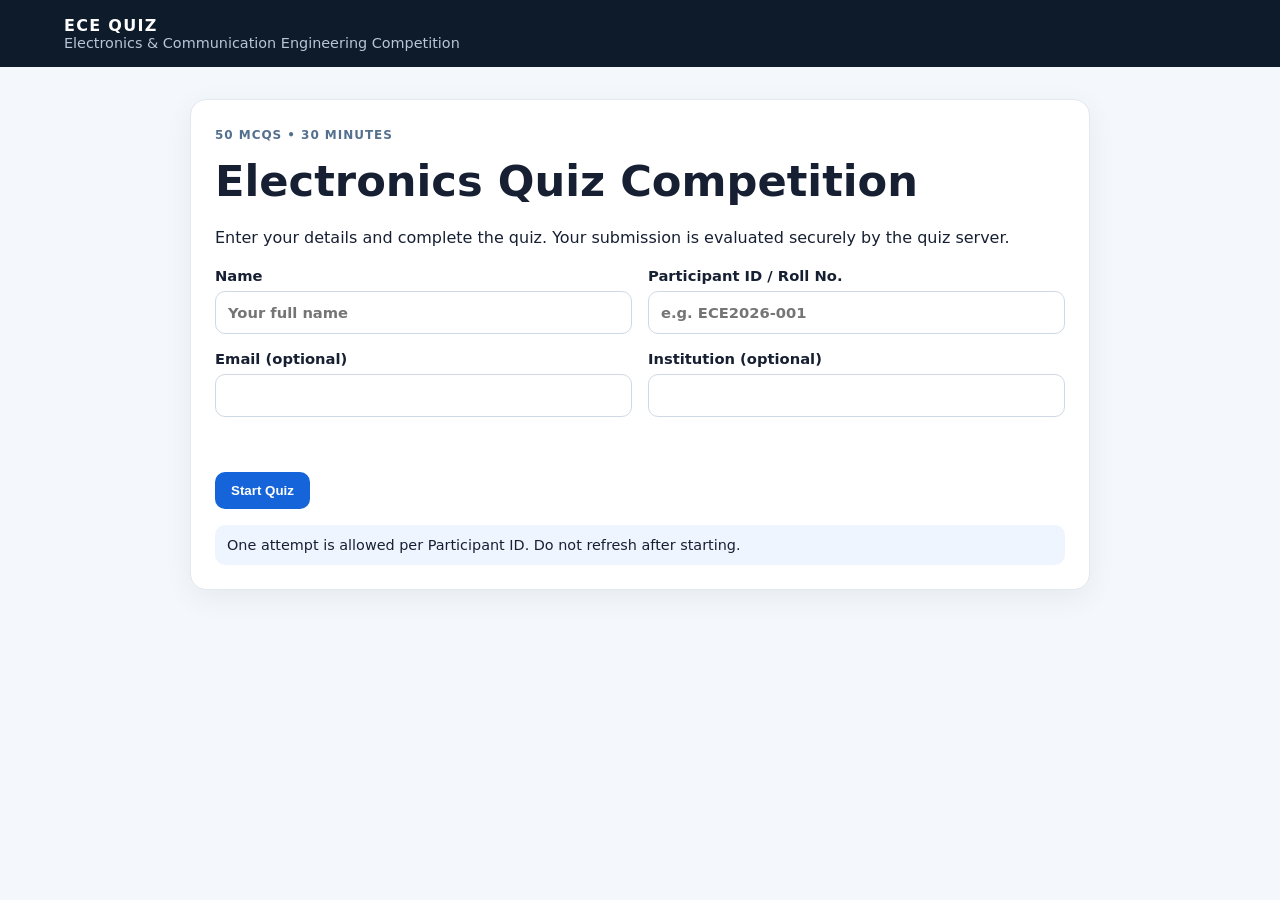
==== index.html @ e72265a6 "final 1 marking" ====
<!doctype html>
<html lang="en">
<head>
  <meta charset="utf-8">
  <meta name="viewport" content="width=device-width,initial-scale=1">
  <title>ECE Quiz Competition</title>
  <link rel="stylesheet" href="css/style.css">
</head>
<body>
  <header class="top">
    <div>
      <div class="brand">ECE QUIZ</div>
      <div class="muted">Electronics & Communication Engineering Competition</div>
    </div>
    <nav></nav>
  </header>
  <main class="container">
    <section id="registration" class="card hero">
      <span class="eyebrow">50 MCQs • 30 minutes</span>
      <h1>Electronics Quiz Competition</h1>
      <p>Enter your details and complete the quiz. Your submission is evaluated securely by the quiz server.</p>
      <div class="grid2">
        <label>Name<input id="name" maxlength="80" placeholder="Your full name"></label>
        <label>Participant ID / Roll No.<input id="roll" maxlength="40" placeholder="e.g. ECE2026-001"></label>
        <label>Email (optional)<input id="email" type="email" maxlength="120"></label>
        <label>Institution (optional)<input id="institution" maxlength="120"></label>
      </div>
      <p id="regError" class="error"></p>
      <button id="startBtn" class="btn primary">Start Quiz</button>
      <div class="notice">One attempt is allowed per Participant ID. Do not refresh after starting.</div>
    </section>

    <section id="quiz" hidden>
      <div class="quizbar">
        <div>
          <strong id="participantLabel"></strong>
          <div id="progress" class="muted"></div>
        </div>
        <div class="timer" id="timer">30:00</div>
      </div>
      <div class="progress"><div id="bar"></div></div>
      <div id="questionArea"></div>
      <div class="actions">
        <button id="prevBtn" class="btn">Previous</button>
        <button id="nextBtn" class="btn primary">Next</button>
        <button id="submitBtn" class="btn danger" hidden>Submit Quiz</button>
      </div>
    </section>

    <section id="result" class="card result" hidden>
      <span class="eyebrow">Submission received</span>
      <h2>Quiz submitted successfully</h2>
      <p>Your submission has been recorded successfully.</p>
      <p>Your marks, correct answers, and detailed result are available only to the organizer.</p>
    </section>
  </main>
  <script src="config.js"></script>
  <script src="js/api.js"></script>
  <script src="js/quiz.js"></script>
</body>
</html>
---- css/style.css ----
*{box-sizing:border-box}body{margin:0;font-family:Inter,system-ui,-apple-system,Segoe UI,sans-serif;background:#f4f7fb;color:#172033}.top{background:#0d1b2a;color:#fff;padding:16px 5%;display:flex;justify-content:space-between;align-items:center;gap:20px;position:sticky;top:0;z-index:5}.brand{font-weight:800;letter-spacing:.08em}.muted{color:#718096;font-size:.9rem}.top .muted{color:#b8c5d6}.top nav{display:flex;gap:16px}.top a{color:#fff;text-decoration:none}.container{max-width:1150px;margin:32px auto;padding:0 16px}.card{background:#fff;border:1px solid #e3e9f2;border-radius:16px;padding:24px;box-shadow:0 8px 30px rgba(13,27,42,.06)}.hero{max-width:900px;margin:auto}.narrow{max-width:520px;margin:40px auto}h1{font-size:clamp(1.8rem,4vw,2.7rem);margin:.3em 0 .5em}h2{margin:.5em 0}.eyebrow{text-transform:uppercase;letter-spacing:.08em;font-size:.75rem;font-weight:800;color:#54708f}.grid2{display:grid;grid-template-columns:1fr 1fr;gap:16px;margin:20px 0}label{display:block;font-weight:650;font-size:.92rem}input{width:100%;padding:12px;margin-top:7px;border:1px solid #cfd8e5;border-radius:10px;font:inherit}.btn{border:0;border-radius:10px;padding:11px 16px;background:#e7edf5;color:#172033;font-weight:700;cursor:pointer}.btn.primary{background:#1664d9;color:#fff}.btn.danger{background:#c93636;color:#fff}.btn:disabled{opacity:.55;cursor:not-allowed}.notice{background:#eef5ff;border-radius:10px;padding:12px;margin-top:16px;font-size:.9rem}.error{color:#c93636;min-height:1.2em}.quizbar{display:flex;justify-content:space-between;align-items:center;margin-bottom:12px}.timer{font-variant-numeric:tabular-nums;font-size:1.6rem;font-weight:800}.progress{height:8px;background:#e4eaf2;border-radius:99px;overflow:hidden;margin-bottom:20px}.progress #bar{height:100%;width:0;background:#1664d9}.option{display:flex;align-items:flex-start;gap:10px;border:1px solid #dce3ec;padding:14px;border-radius:10px;margin:10px 0;cursor:pointer;font-weight:500}.option input{width:auto;margin:3px 0}.actions{display:flex;gap:10px;justify-content:flex-end;margin-top:16px}.inline{display:flex;flex-wrap:wrap}.sectionhead{display:flex;justify-content:space-between;gap:20px;align-items:center;margin-bottom:20px}.tablewrap{overflow:auto}table{width:100%;border-collapse:collapse;min-width:780px}th,td{text-align:left;padding:11px;border-bottom:1px solid #e7edf4;white-space:nowrap}th{background:#f7f9fc;font-size:.82rem}.result{text-align:center;max-width:650px;margin:auto}.score{font-size:4rem;font-weight:900;margin:18px}.grid3{display:grid;grid-template-columns:repeat(3,1fr);gap:12px}.grid3 div{background:#f7f9fc;padding:14px;border-radius:10px}.grid3 span{display:block;color:#718096;font-size:.85rem}.grid3 strong{display:block;margin-top:4px}@media(max-width:700px){.top{align-items:flex-start}.grid2,.grid3{grid-template-columns:1fr}.sectionhead{align-items:flex-start;flex-direction:column}.actions.inline{justify-content:flex-start}.top nav{display:none}.container{margin-top:20px}.card{padding:18px}}
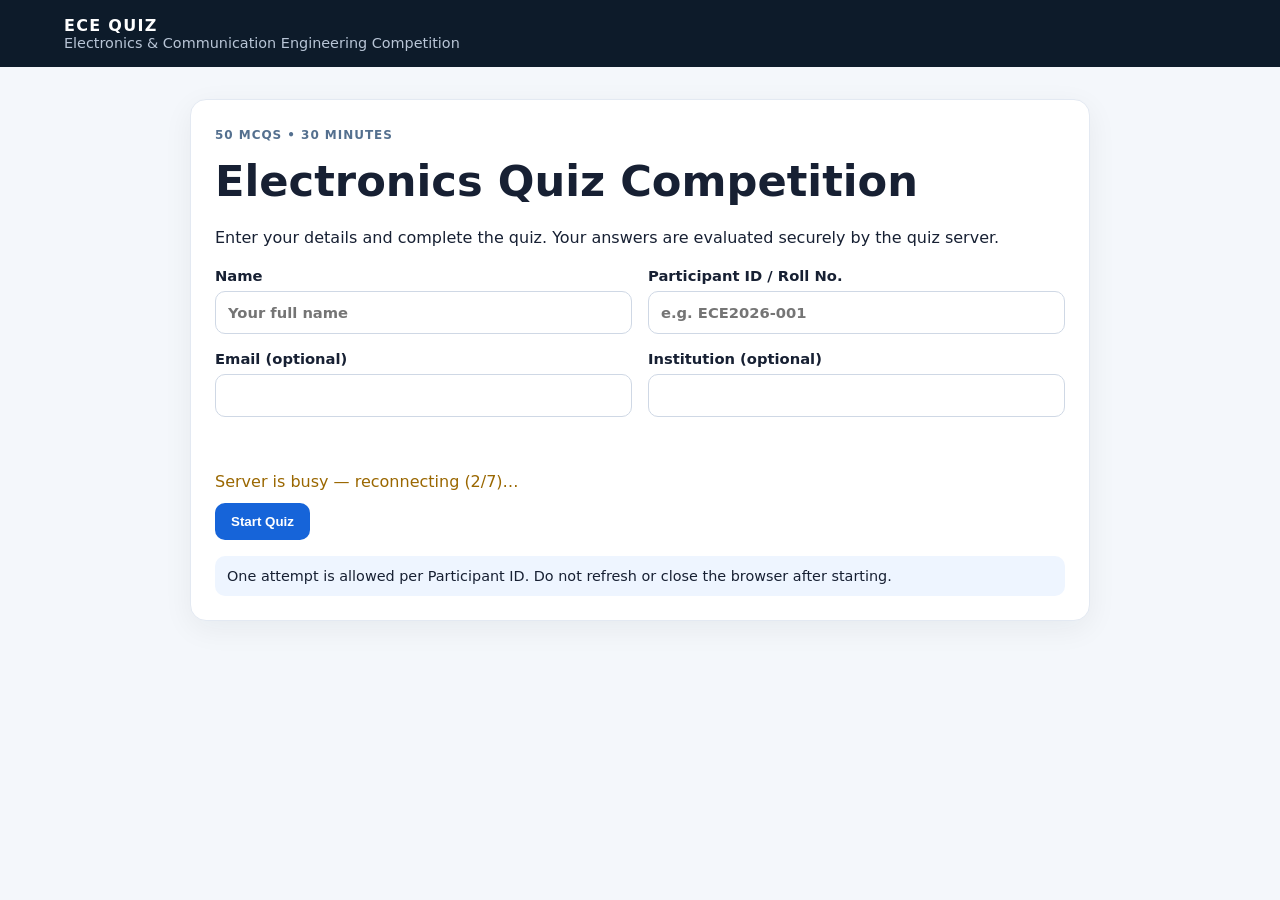
==== commit 7124326c: "test for 80 students" ====
--- a/index.html
+++ b/index.html
@@ -3,8 +3,9 @@
 <head>
   <meta charset="utf-8">
   <meta name="viewport" content="width=device-width,initial-scale=1">
+  <meta http-equiv="Cache-Control" content="no-cache, no-store, must-revalidate">
   <title>ECE Quiz Competition</title>
-  <link rel="stylesheet" href="css/style.css">
+  <link rel="stylesheet" href="css/style.css?v=20260925-r1">
 </head>
 <body>
   <header class="top">
@@ -12,22 +13,28 @@
       <div class="brand">ECE QUIZ</div>
       <div class="muted">Electronics & Communication Engineering Competition</div>
     </div>
-    <nav></nav>
   </header>
+
   <main class="container">
     <section id="registration" class="card hero">
-      <span class="eyebrow">50 MCQs • 30 minutes</span>
+      <span class="eyebrow">50 MCQs • 30 Minutes</span>
       <h1>Electronics Quiz Competition</h1>
-      <p>Enter your details and complete the quiz. Your submission is evaluated securely by the quiz server.</p>
+      <p>Enter your details and complete the quiz. Your answers are evaluated securely by the quiz server.</p>
+
       <div class="grid2">
-        <label>Name<input id="name" maxlength="80" placeholder="Your full name"></label>
-        <label>Participant ID / Roll No.<input id="roll" maxlength="40" placeholder="e.g. ECE2026-001"></label>
-        <label>Email (optional)<input id="email" type="email" maxlength="120"></label>
-        <label>Institution (optional)<input id="institution" maxlength="120"></label>
+        <label>Name<input id="name" maxlength="80" placeholder="Your full name" autocomplete="name"></label>
+        <label>Participant ID / Roll No.<input id="roll" maxlength="40" placeholder="e.g. ECE2026-001" autocomplete="off"></label>
+        <label>Email (optional)<input id="email" type="email" maxlength="120" autocomplete="email"></label>
+        <label>Institution (optional)<input id="institution" maxlength="120" autocomplete="organization"></label>
       </div>
-      <p id="regError" class="error"></p>
+
+      <p id="regError" class="error" aria-live="polite"></p>
+      <p id="serverStatus" class="status muted" aria-live="polite">Connecting to quiz server…</p>
       <button id="startBtn" class="btn primary">Start Quiz</button>
-      <div class="notice">One attempt is allowed per Participant ID. Do not refresh after starting.</div>
+
+      <div class="notice">
+        One attempt is allowed per Participant ID. Do not refresh or close the browser after starting.
+      </div>
     </section>
 
     <section id="quiz" hidden>
@@ -38,8 +45,10 @@
         </div>
         <div class="timer" id="timer">30:00</div>
       </div>
+
       <div class="progress"><div id="bar"></div></div>
       <div id="questionArea"></div>
+
       <div class="actions">
         <button id="prevBtn" class="btn">Previous</button>
         <button id="nextBtn" class="btn primary">Next</button>
@@ -48,14 +57,15 @@
     </section>
 
     <section id="result" class="card result" hidden>
-      <span class="eyebrow">Submission received</span>
+      <span class="eyebrow">Submission Received</span>
       <h2>Quiz submitted successfully</h2>
       <p>Your submission has been recorded successfully.</p>
-      <p>Your marks, correct answers, and detailed result are available only to the organizer.</p>
+      <p class="muted">Marks, correct answers, and the detailed result are available only to the organizer.</p>
     </section>
   </main>
-  <script src="config.js"></script>
-  <script src="js/api.js"></script>
-  <script src="js/quiz.js"></script>
+
+  <script src="config.js?v=20260925-r1"></script>
+  <script src="js/api.js?v=20260925-r1"></script>
+  <script src="js/quiz.js?v=20260925-r1"></script>
 </body>
 </html>
--- a/css/style.css
+++ b/css/style.css
@@ -1 +1,19 @@
-*{box-sizing:border-box}body{margin:0;font-family:Inter,system-ui,-apple-system,Segoe UI,sans-serif;background:#f4f7fb;color:#172033}.top{background:#0d1b2a;color:#fff;padding:16px 5%;display:flex;justify-content:space-between;align-items:center;gap:20px;position:sticky;top:0;z-index:5}.brand{font-weight:800;letter-spacing:.08em}.muted{color:#718096;font-size:.9rem}.top .muted{color:#b8c5d6}.top nav{display:flex;gap:16px}.top a{color:#fff;text-decoration:none}.container{max-width:1150px;margin:32px auto;padding:0 16px}.card{background:#fff;border:1px solid #e3e9f2;border-radius:16px;padding:24px;box-shadow:0 8px 30px rgba(13,27,42,.06)}.hero{max-width:900px;margin:auto}.narrow{max-width:520px;margin:40px auto}h1{font-size:clamp(1.8rem,4vw,2.7rem);margin:.3em 0 .5em}h2{margin:.5em 0}.eyebrow{text-transform:uppercase;letter-spacing:.08em;font-size:.75rem;font-weight:800;color:#54708f}.grid2{display:grid;grid-template-columns:1fr 1fr;gap:16px;margin:20px 0}label{display:block;font-weight:650;font-size:.92rem}input{width:100%;padding:12px;margin-top:7px;border:1px solid #cfd8e5;border-radius:10px;font:inherit}.btn{border:0;border-radius:10px;padding:11px 16px;background:#e7edf5;color:#172033;font-weight:700;cursor:pointer}.btn.primary{background:#1664d9;color:#fff}.btn.danger{background:#c93636;color:#fff}.btn:disabled{opacity:.55;cursor:not-allowed}.notice{background:#eef5ff;border-radius:10px;padding:12px;margin-top:16px;font-size:.9rem}.error{color:#c93636;min-height:1.2em}.quizbar{display:flex;justify-content:space-between;align-items:center;margin-bottom:12px}.timer{font-variant-numeric:tabular-nums;font-size:1.6rem;font-weight:800}.progress{height:8px;background:#e4eaf2;border-radius:99px;overflow:hidden;margin-bottom:20px}.progress #bar{height:100%;width:0;background:#1664d9}.option{display:flex;align-items:flex-start;gap:10px;border:1px solid #dce3ec;padding:14px;border-radius:10px;margin:10px 0;cursor:pointer;font-weight:500}.option input{width:auto;margin:3px 0}.actions{display:flex;gap:10px;justify-content:flex-end;margin-top:16px}.inline{display:flex;flex-wrap:wrap}.sectionhead{display:flex;justify-content:space-between;gap:20px;align-items:center;margin-bottom:20px}.tablewrap{overflow:auto}table{width:100%;border-collapse:collapse;min-width:780px}th,td{text-align:left;padding:11px;border-bottom:1px solid #e7edf4;white-space:nowrap}th{background:#f7f9fc;font-size:.82rem}.result{text-align:center;max-width:650px;margin:auto}.score{font-size:4rem;font-weight:900;margin:18px}.grid3{display:grid;grid-template-columns:repeat(3,1fr);gap:12px}.grid3 div{background:#f7f9fc;padding:14px;border-radius:10px}.grid3 span{display:block;color:#718096;font-size:.85rem}.grid3 strong{display:block;margin-top:4px}@media(max-width:700px){.top{align-items:flex-start}.grid2,.grid3{grid-template-columns:1fr}.sectionhead{align-items:flex-start;flex-direction:column}.actions.inline{justify-content:flex-start}.top nav{display:none}.container{margin-top:20px}.card{padding:18px}}+*{box-sizing:border-box}
+body{margin:0;font-family:Inter,system-ui,-apple-system,Segoe UI,sans-serif;background:#f4f7fb;color:#172033}
+.top{background:#0d1b2a;color:#fff;padding:16px 5%;display:flex;justify-content:space-between;align-items:center;gap:20px;position:sticky;top:0;z-index:5}
+.brand{font-weight:800;letter-spacing:.08em}.muted{color:#718096;font-size:.9rem}.top .muted{color:#b8c5d6}.top nav{display:flex;gap:16px}.top a{color:#fff;text-decoration:none}
+.container{max-width:1150px;margin:32px auto;padding:0 16px}.card{background:#fff;border:1px solid #e3e9f2;border-radius:16px;padding:24px;box-shadow:0 8px 30px rgba(13,27,42,.06)}.hero{max-width:900px;margin:auto}.narrow{max-width:520px;margin:40px auto}
+h1{font-size:clamp(1.8rem,4vw,2.7rem);margin:.3em 0 .5em}h2{margin:.5em 0}
+.eyebrow{text-transform:uppercase;letter-spacing:.08em;font-size:.75rem;font-weight:800;color:#54708f}
+.grid2{display:grid;grid-template-columns:1fr 1fr;gap:16px;margin:20px 0}label{display:block;font-weight:650;font-size:.92rem}
+input{width:100%;padding:12px;margin-top:7px;border:1px solid #cfd8e5;border-radius:10px;font:inherit}
+.btn{border:0;border-radius:10px;padding:11px 16px;background:#e7edf5;color:#172033;font-weight:700;cursor:pointer;transition:transform .12s ease,opacity .12s ease}.btn:hover{transform:translateY(-1px)}.btn.primary{background:#1664d9;color:#fff}.btn.danger{background:#c93636;color:#fff}.btn:disabled{opacity:.55;cursor:not-allowed;transform:none}
+.notice{background:#eef5ff;border-radius:10px;padding:12px;margin-top:16px;font-size:.9rem}.error{color:#c93636;min-height:1.2em}.status{min-height:1.35em;margin:10px 0}.status.success{color:#2f6f44}.status.warning{color:#9a6700}.status.error{color:#c93636}
+.quizbar{display:flex;justify-content:space-between;align-items:center;margin-bottom:12px}.timer{font-variant-numeric:tabular-nums;font-size:1.6rem;font-weight:800}
+.progress{height:8px;background:#e4eaf2;border-radius:99px;overflow:hidden;margin-bottom:20px}.progress #bar{height:100%;width:0;background:#1664d9;transition:width .2s ease}
+.option{display:flex;align-items:flex-start;gap:10px;border:1px solid #dce3ec;padding:14px;border-radius:10px;margin:10px 0;cursor:pointer;font-weight:500;transition:border-color .12s ease,background .12s ease}.option:hover{background:#f7faff;border-color:#b9c9dd}.option input{width:auto;margin:3px 0}
+.question-card{max-width:900px;margin:auto}.question-card h2{line-height:1.45}
+.actions{display:flex;gap:10px;justify-content:flex-end;margin-top:16px}.inline{display:flex;flex-wrap:wrap}.sectionhead{display:flex;justify-content:space-between;gap:20px;align-items:center;margin-bottom:20px}
+.tablewrap{overflow:auto}table{width:100%;border-collapse:collapse;min-width:900px}th,td{text-align:left;padding:11px;border-bottom:1px solid #e7edf4;white-space:nowrap}th{background:#f7f9fc;font-size:.82rem}
+.result{text-align:center;max-width:650px;margin:auto}.result h2{font-size:2rem}.result p{line-height:1.6}
+@media(max-width:700px){.top{align-items:flex-start}.grid2{grid-template-columns:1fr}.sectionhead{align-items:flex-start;flex-direction:column}.actions.inline{justify-content:flex-start}.top nav{display:none}.container{margin-top:20px}.card{padding:18px}.quizbar{align-items:flex-start;gap:12px}.timer{font-size:1.35rem}}
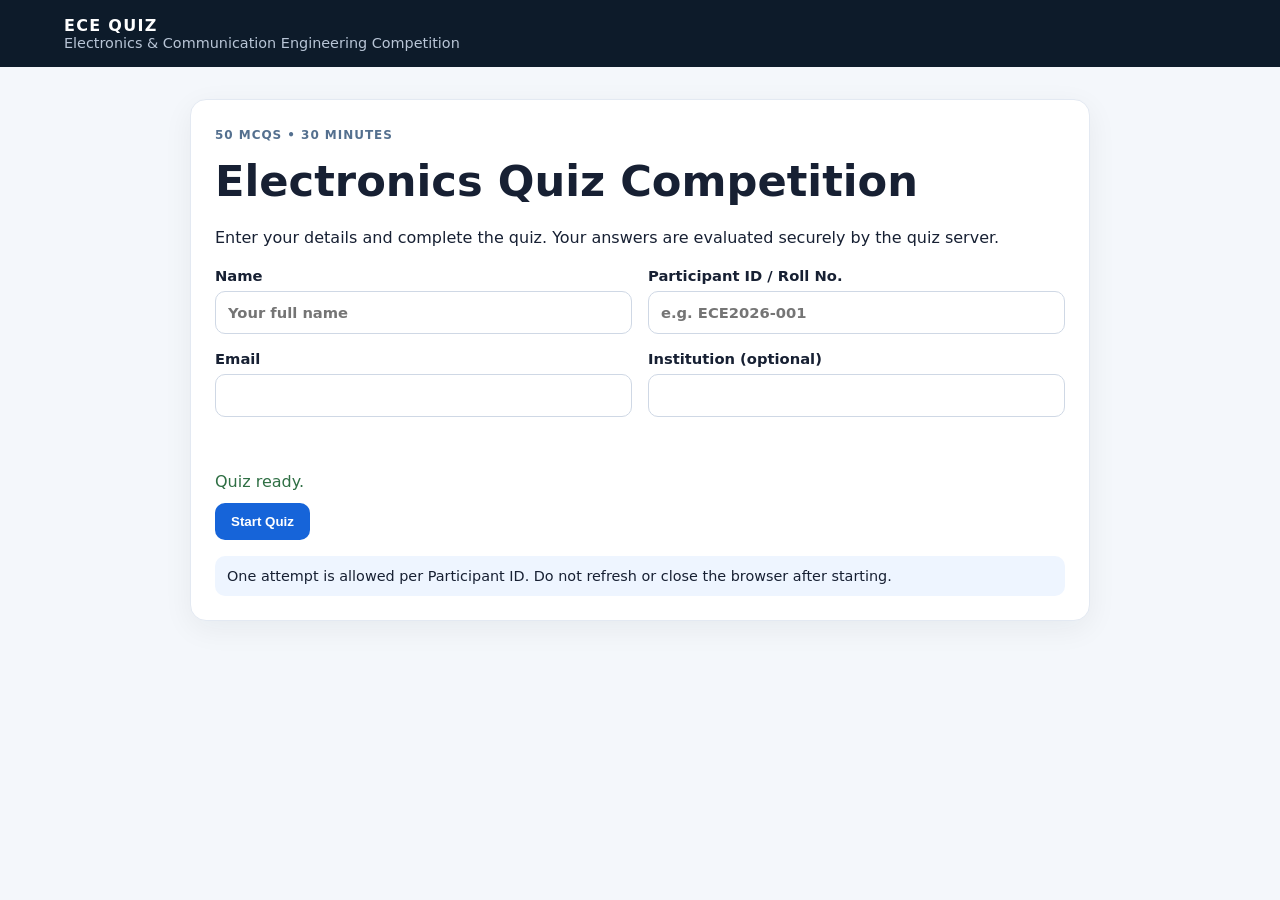
==== commit 3a34dc9c: "mandatory email with fast website test" ====
--- a/index.html
+++ b/index.html
@@ -5,7 +5,7 @@
   <meta name="viewport" content="width=device-width,initial-scale=1">
   <meta http-equiv="Cache-Control" content="no-cache, no-store, must-revalidate">
   <title>ECE Quiz Competition</title>
-  <link rel="stylesheet" href="css/style.css?v=20260925-r1">
+  <link rel="stylesheet" href="css/style.css?v=20260925-r2">
 </head>
 <body>
   <header class="top">
@@ -24,7 +24,7 @@
       <div class="grid2">
         <label>Name<input id="name" maxlength="80" placeholder="Your full name" autocomplete="name"></label>
         <label>Participant ID / Roll No.<input id="roll" maxlength="40" placeholder="e.g. ECE2026-001" autocomplete="off"></label>
-        <label>Email (optional)<input id="email" type="email" maxlength="120" autocomplete="email"></label>
+        <label>Email<input id="email" type="email" maxlength="120" autocomplete="email" required></label>
         <label>Institution (optional)<input id="institution" maxlength="120" autocomplete="organization"></label>
       </div>
 
@@ -64,8 +64,9 @@
     </section>
   </main>
 
-  <script src="config.js?v=20260925-r1"></script>
-  <script src="js/api.js?v=20260925-r1"></script>
-  <script src="js/quiz.js?v=20260925-r1"></script>
+  <script src="config.js?v=20260925-r2"></script>
+  <script src="js/api.js?v=20260925-r2"></script>
+  <script src="js/public-question-bank.js?v=20260925-r2"></script>
+  <script src="js/quiz.js?v=20260925-r2"></script>
 </body>
 </html>
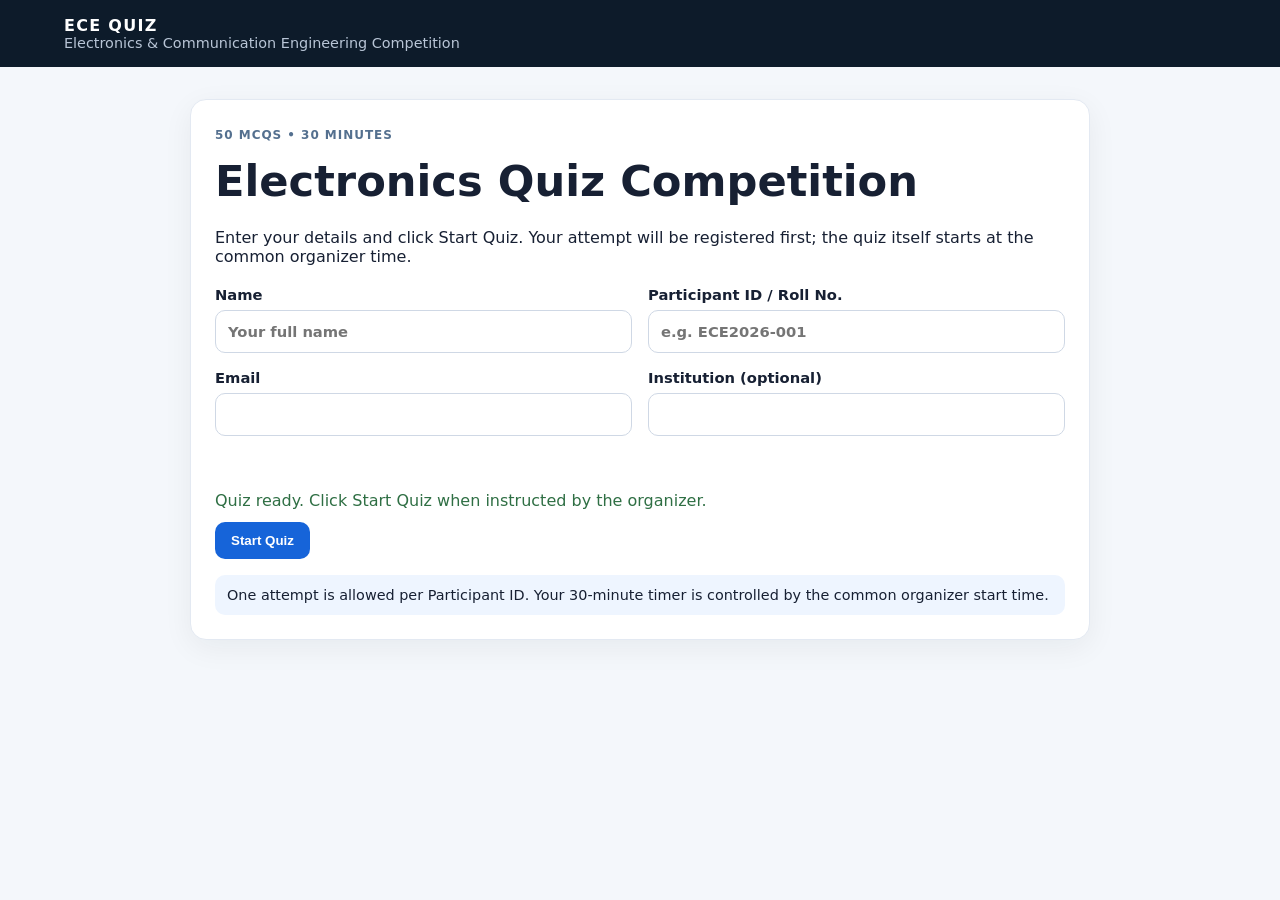
==== commit 0223bc4b: "adding start time" ====
--- a/index.html
+++ b/index.html
@@ -5,7 +5,7 @@
   <meta name="viewport" content="width=device-width,initial-scale=1">
   <meta http-equiv="Cache-Control" content="no-cache, no-store, must-revalidate">
   <title>ECE Quiz Competition</title>
-  <link rel="stylesheet" href="css/style.css?v=20260925-r2">
+  <link rel="stylesheet" href="css/style.css?v=20260926-sync1">
 </head>
 <body>
   <header class="top">
@@ -19,22 +19,31 @@
     <section id="registration" class="card hero">
       <span class="eyebrow">50 MCQs • 30 Minutes</span>
       <h1>Electronics Quiz Competition</h1>
-      <p>Enter your details and complete the quiz. Your answers are evaluated securely by the quiz server.</p>
+      <p>Enter your details and click Start Quiz. Your attempt will be registered first; the quiz itself starts at the common organizer time.</p>
 
       <div class="grid2">
-        <label>Name<input id="name" maxlength="80" placeholder="Your full name" autocomplete="name"></label>
-        <label>Participant ID / Roll No.<input id="roll" maxlength="40" placeholder="e.g. ECE2026-001" autocomplete="off"></label>
+        <label>Name<input id="name" maxlength="80" placeholder="Your full name" autocomplete="name" required></label>
+        <label>Participant ID / Roll No.<input id="roll" maxlength="40" placeholder="e.g. ECE2026-001" autocomplete="off" required></label>
         <label>Email<input id="email" type="email" maxlength="120" autocomplete="email" required></label>
         <label>Institution (optional)<input id="institution" maxlength="120" autocomplete="organization"></label>
       </div>
 
       <p id="regError" class="error" aria-live="polite"></p>
-      <p id="serverStatus" class="status muted" aria-live="polite">Connecting to quiz server…</p>
+      <p id="serverStatus" class="status muted" aria-live="polite">Quiz ready. Click Start Quiz when instructed by the organizer.</p>
       <button id="startBtn" class="btn primary">Start Quiz</button>
 
       <div class="notice">
-        One attempt is allowed per Participant ID. Do not refresh or close the browser after starting.
+        One attempt is allowed per Participant ID. Your 30-minute timer is controlled by the common organizer start time.
       </div>
+    </section>
+
+    <section id="waiting" class="card result" hidden>
+      <span class="eyebrow">Ready to begin</span>
+      <h2>Waiting for the common quiz start</h2>
+      <div class="score" id="startCountdown">00:10</div>
+      <p>All participants registered for this session use the same server-defined start time and the same final deadline.</p>
+      <p id="deadlineLabel" class="muted"></p>
+      <p id="waitingNote" class="muted">Please keep this page open.</p>
     </section>
 
     <section id="quiz" hidden>
@@ -64,9 +73,9 @@
     </section>
   </main>
 
-  <script src="config.js?v=20260925-r2"></script>
-  <script src="js/api.js?v=20260925-r2"></script>
-  <script src="js/public-question-bank.js?v=20260925-r2"></script>
-  <script src="js/quiz.js?v=20260925-r2"></script>
+  <script src="config.js?v=20260926-sync1"></script>
+  <script src="js/api.js?v=20260926-sync1"></script>
+  <script src="js/public-question-bank.js?v=20260926-sync1"></script>
+  <script src="js/quiz.js?v=20260926-sync1"></script>
 </body>
 </html>
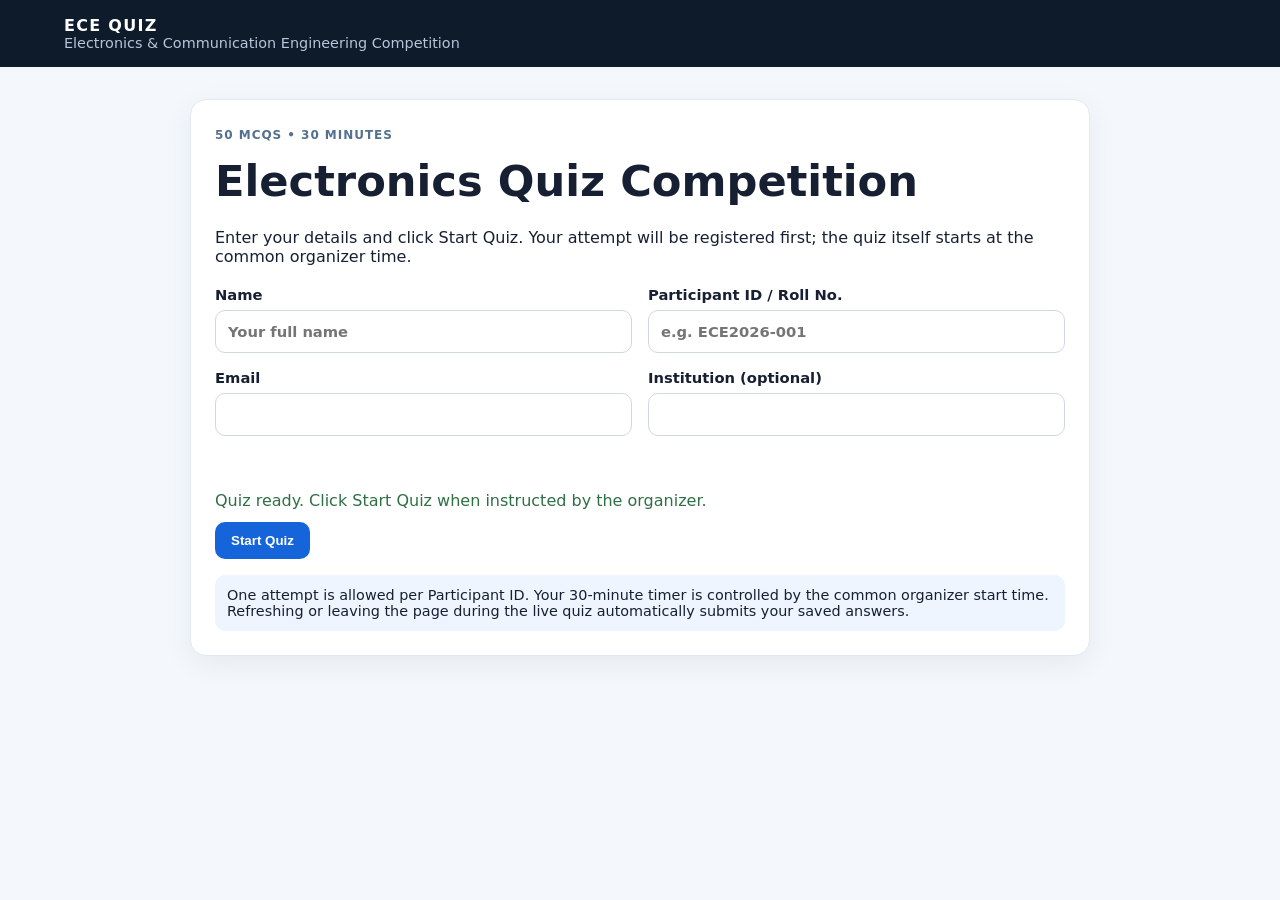
==== commit 0f2ecdb1: "auto submit feature" ====
--- a/index.html
+++ b/index.html
@@ -5,7 +5,7 @@
   <meta name="viewport" content="width=device-width,initial-scale=1">
   <meta http-equiv="Cache-Control" content="no-cache, no-store, must-revalidate">
   <title>ECE Quiz Competition</title>
-  <link rel="stylesheet" href="css/style.css?v=20260926-sync1">
+  <link rel="stylesheet" href="css/style.css?v=20260926-sync2">
 </head>
 <body>
   <header class="top">
@@ -33,7 +33,7 @@
       <button id="startBtn" class="btn primary">Start Quiz</button>
 
       <div class="notice">
-        One attempt is allowed per Participant ID. Your 30-minute timer is controlled by the common organizer start time.
+        One attempt is allowed per Participant ID. Your 30-minute timer is controlled by the common organizer start time. Refreshing or leaving the page during the live quiz automatically submits your saved answers.
       </div>
     </section>
 
@@ -73,9 +73,9 @@
     </section>
   </main>
 
-  <script src="config.js?v=20260926-sync1"></script>
-  <script src="js/api.js?v=20260926-sync1"></script>
-  <script src="js/public-question-bank.js?v=20260926-sync1"></script>
-  <script src="js/quiz.js?v=20260926-sync1"></script>
+  <script src="config.js?v=20260926-sync2"></script>
+  <script src="js/api.js?v=20260926-sync2"></script>
+  <script src="js/public-question-bank.js?v=20260926-sync2"></script>
+  <script src="js/quiz.js?v=20260926-sync2"></script>
 </body>
 </html>
